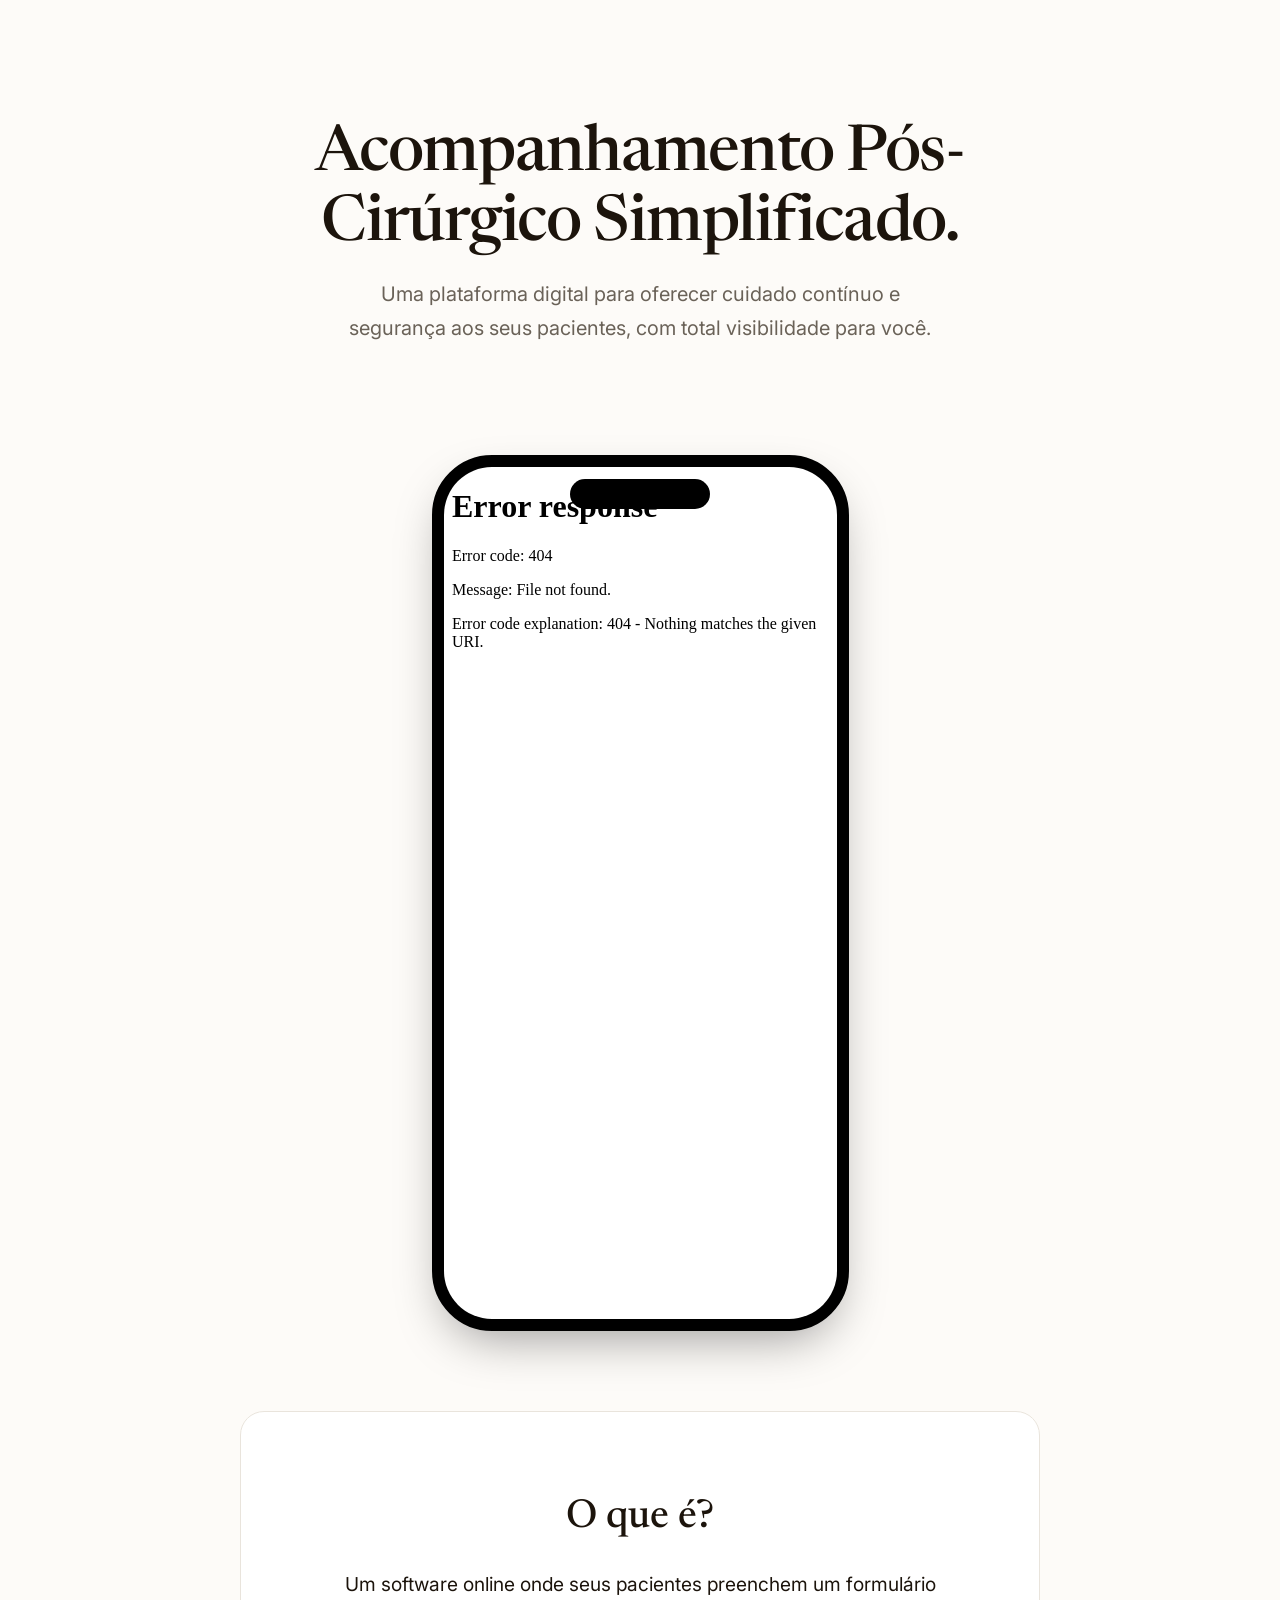
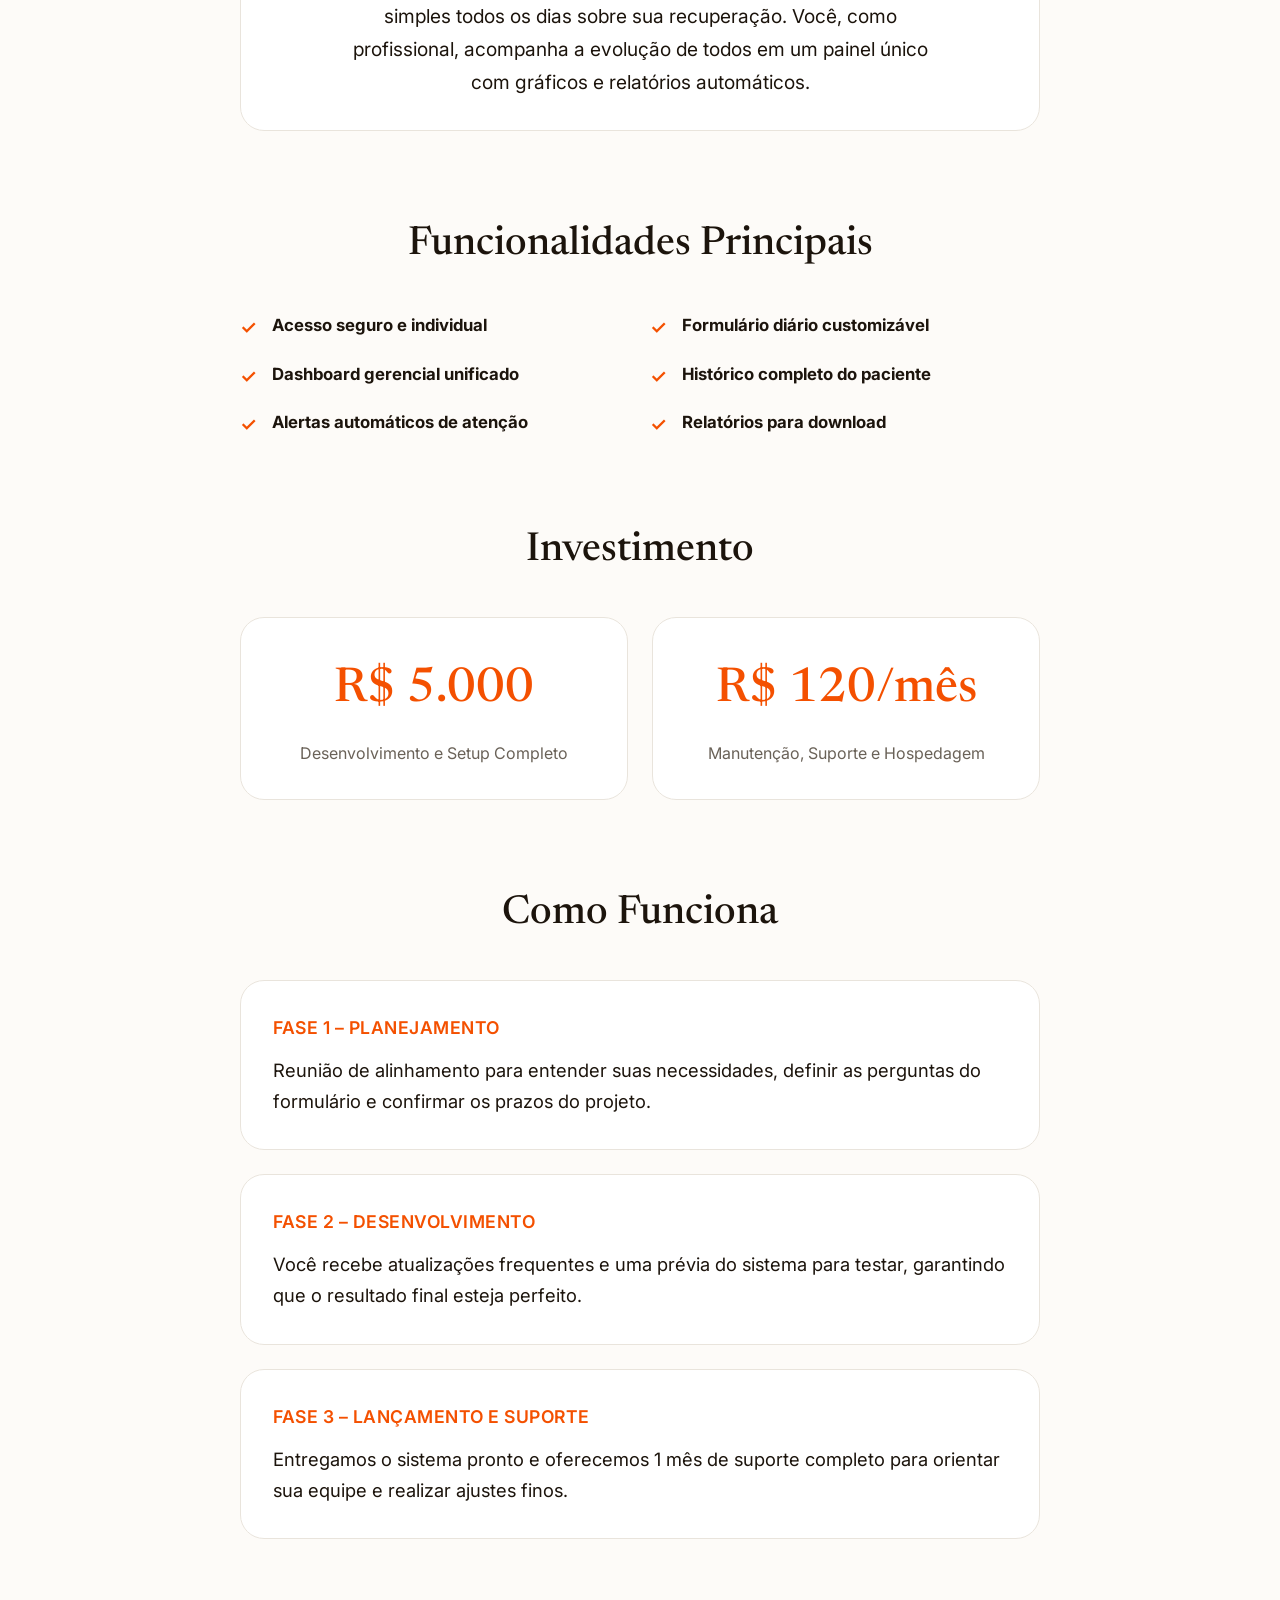
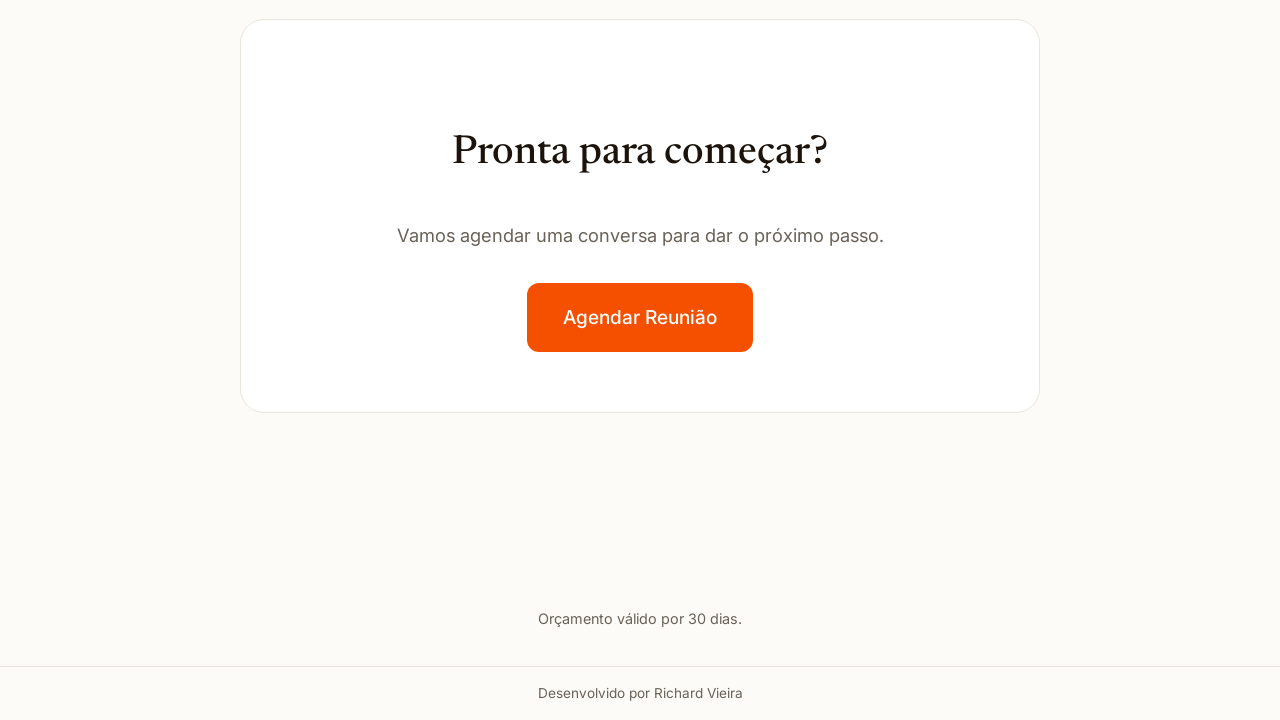
==== landing-page-proposta-v2.html @ 3c0e2406 "Add files via upload" ====
<!DOCTYPE html>
<html lang="pt-BR">
<head>
    <meta charset="UTF-8">
    <meta name="viewport" content="width=device-width, initial-scale=1.0">
    <title>Proposta de Projeto | Acompanhamento Pós-Cirúrgico</title>
    <link rel="preconnect" href="https://fonts.googleapis.com">
    <link rel="preconnect" href="https://fonts.gstatic.com" crossorigin>
    <link href="https://fonts.googleapis.com/css2?family=Newsreader:ital,opsz,wght@0,6..72,400;0,6..72,500;1,6..72,400&family=Inter:wght@400;500;600&display=swap" rel="stylesheet">
    <style>
        :root {
            --bg: oklch(99% 0.005 80);
            --surface: oklch(100% 0 0);
            --fg: oklch(20% 0.02 70);
            --muted: oklch(50% 0.018 70);
            --border: oklch(92% 0.012 80);
            --accent: oklch(65% 0.22 45);
            --accent-fg: oklch(100% 0 0);
            
            --font-display: 'Newsreader', Georgia, serif;
            --font-body: 'Inter', -apple-system, BlinkMacSystemFont, 'Segoe UI', Roboto, sans-serif;
        }

        @keyframes fade-in-up {
            from {
                opacity: 0;
                transform: translateY(20px);
            }
            to {
                opacity: 1;
                transform: translateY(0);
            }
        }

        body {
            background-color: var(--bg);
            color: var(--fg);
            font-family: var(--font-body);
            margin: 0;
            line-height: 1.7;
            font-size: 1.1rem;
            -webkit-font-smoothing: antialiased;
            -moz-osx-font-smoothing: grayscale;
        }

        .container {
            max-width: 800px;
            margin: 0 auto;
            padding: 40px 24px;
        }
        
        .animated-section {
            opacity: 0;
            animation: fade-in-up 0.8s ease-out forwards;
        }

        header {
            text-align: center;
            padding: 60px 0;
            margin-bottom: 50px;
        }

        header h1 {
            font-family: var(--font-display);
            font-size: clamp(2.5rem, 6vw, 4rem);
            font-weight: 500;
            line-height: 1.1;
            margin: 0 0 16px 0;
            letter-spacing: -0.02em;
        }

        header h2 {
            font-family: var(--font-body);
            font-size: 1.25rem;
            font-weight: 400;
            color: var(--muted);
            margin: 0 auto;
            max-width: 600px;
        }

        section {
            margin-bottom: 80px;
        }

        .section-title {
            font-family: var(--font-display);
            font-size: 2.5rem;
            font-weight: 500;
            margin-bottom: 32px;
            text-align: center;
        }
        
        .card {
            background: var(--surface);
            border: 1px solid var(--border);
            border-radius: 24px;
            padding: 32px;
            box-shadow: 0 4px 20px -15px oklch(from var(--fg) l a h / 20%);
        }

        ul.features {
            list-style: none;
            padding: 0;
            display: grid;
            grid-template-columns: repeat(auto-fit, minmax(280px, 1fr));
            gap: 20px;
        }

        ul.features li {
            position: relative;
            padding-left: 32px;
            font-size: 1.05rem;
        }

        ul.features li::before {
            content: '✓';
            position: absolute;
            left: 0;
            color: var(--accent);
            font-weight: 600;
            font-size: 1.2rem;
        }

        #demo {
            display: flex;
            justify-content: center;
        }

        .device-frame {
            position: relative;
            width: 393px;
            height: 852px;
            margin: 0 auto;
            border: 12px solid black;
            border-radius: 60px;
            background: #111;
            box-shadow: 0 20px 50px -15px rgba(0,0,0,0.4);
            transform: scale(0.9);
        }

        .device-frame .content {
            width: 100%;
            height: 100%;
            border-radius: 48px;
            overflow: hidden;
            background: white;
        }

        .device-frame iframe {
            width: 100%;
            height: 100%;
            border: none;
        }

        .device-frame .notch {
            position: absolute;
            top: 12px;
            left: 50%;
            transform: translateX(-50%);
            width: 140px;
            height: 30px;
            background: black;
            border-radius: 20px;
            z-index: 2;
        }
        
        .price-grid {
            display: grid;
            grid-template-columns: 1fr;
            gap: 24px;
        }

        .price-card {
            background: var(--surface);
            border: 1px solid var(--border);
            border-radius: 24px;
            padding: 32px;
            text-align: center;
            box-shadow: 0 4px 20px -15px oklch(from var(--fg) l a h / 20%);
        }

        .price-card .price {
            font-family: var(--font-display);
            font-size: 3rem;
            font-weight: 500;
            margin: 0 0 8px 0;
            color: var(--accent);
        }

        .price-card .description {
            color: var(--muted);
            margin: 0;
            font-size: 1rem;
        }
        
        .timeline .card:not(:last-child) {
            margin-bottom: 24px;
        }
        
        .timeline-item h4 {
            font-family: var(--font-body);
            font-size: 1.1rem;
            font-weight: 600;
            letter-spacing: 0.5px;
            text-transform: uppercase;
            color: var(--accent);
            margin: 0 0 12px 0;
        }
        .timeline-item p {
            margin: 0;
        }

        .cta-section {
            text-align: center;
            background: var(--surface);
            padding: 60px 24px;
            border-radius: 24px;
            border: 1px solid var(--border);
        }
        
        .cta-button {
            display: inline-block;
            padding: 18px 36px;
            background-color: var(--accent);
            color: var(--accent-fg);
            text-decoration: none;
            font-size: 1.2rem;
            font-weight: 500;
            border-radius: 12px;
            transition: transform 0.2s ease;
        }
        .cta-button:hover {
            transform: scale(1.05);
        }

        footer {
            text-align: center;
            padding: 40px 24px 20px;
            color: var(--muted);
            font-size: 0.9rem;
        }

        .bottom-bar {
            background-color: var(--bg);
            border-top: 1px solid var(--border);
            padding: 15px 24px;
            text-align: center;
        }

        .bottom-bar p {
            margin: 0;
            font-size: 0.85rem;
            color: var(--muted);
        }
        
        @media (min-width: 768px) {
            body { font-size: 1.15rem; }
            .container { padding: 60px; }
            .device-frame { transform: scale(1); }
            .price-grid { grid-template-columns: 1fr 1fr; }
        }
    </style>
</head>
<body>

    <div class="container">
        <header class="animated-section">
            <h1>Acompanhamento Pós-Cirúrgico Simplificado.</h1>
            <h2>Uma plataforma digital para oferecer cuidado contínuo e segurança aos seus pacientes, com total visibilidade para você.</h2>
        </header>

        <main>
            <section id="demo" class="animated-section" style="animation-delay: 0.2s;">
                 <div class="device-frame">
                    <div class="notch"></div>
                    <div class="content">
                        <iframe src="form.html" title="Demonstração do Formulário Interativo em um iPhone"></iframe>
                    </div>
                 </div>
            </section>
            
            <section id="o-que-e" class="animated-section" style="animation-delay: 0.4s;">
                <div class="card">
                    <h3 class="section-title" style="margin-bottom: 16px;">O que é?</h3>
                    <p style="text-align: center; max-width: 600px; margin: 0 auto; font-size: 1.2rem;">Um software online onde seus pacientes preenchem um formulário simples todos os dias sobre sua recuperação. Você, como profissional, acompanha a evolução de todos em um painel único com gráficos e relatórios automáticos.</p>
                </div>
            </section>

            <section id="funcionalidades" class="animated-section" style="animation-delay: 0.6s;">
                <h3 class="section-title">Funcionalidades Principais</h3>
                <ul class="features">
                    <li><strong>Acesso seguro e individual</strong></li>
                    <li><strong>Formulário diário customizável</strong></li>
                    <li><strong>Dashboard gerencial unificado</strong></li>
                    <li><strong>Histórico completo do paciente</strong></li>
                    <li><strong>Alertas automáticos de atenção</strong></li>
                    <li><strong>Relatórios para download</strong></li>
                </ul>
            </section>

            <section id="investimento" class="animated-section" style="animation-delay: 0.8s;">
                <h3 class="section-title">Investimento</h3>
                <div class="price-grid">
                    <div class="price-card">
                        <p class="price">R$ 5.000</p>
                        <p class="description">Desenvolvimento e Setup Completo</p>
                    </div>
                    <div class="price-card">
                        <p class="price">R$ 120/mês</p>
                        <p class="description">Manutenção, Suporte e Hospedagem</p>
                    </div>
                </div>
            </section>

            <section id="como-funciona" class="animated-section" style="animation-delay: 1s;">
                <h3 class="section-title">Como Funciona</h3>
                <div class="timeline">
                    <div class="card timeline-item">
                        <h4>FASE 1 – PLANEJAMENTO</h4>
                        <p>Reunião de alinhamento para entender suas necessidades, definir as perguntas do formulário e confirmar os prazos do projeto.</p>
                    </div>
                    <div class="card timeline-item">
                        <h4>FASE 2 – DESENVOLVIMENTO</h4>
                        <p>Você recebe atualizações frequentes e uma prévia do sistema para testar, garantindo que o resultado final esteja perfeito.</p>
                    </div>
                    <div class="card timeline-item">
                        <h4>FASE 3 – LANÇAMENTO E SUPORTE</h4>
                        <p>Entregamos o sistema pronto e oferecemos 1 mês de suporte completo para orientar sua equipe e realizar ajustes finos.</p>
                    </div>
                </div>
            </section>

            <section id="proximos-passos" class="cta-section animated-section" style="animation-delay: 1.2s;">
                <h3 class="section-title" style="color: var(--fg);">Pronta para começar?</h3>
                <p style="margin-bottom: 32px; color: var(--muted);">Vamos agendar uma conversa para dar o próximo passo.</p>
                <a href="#" class="cta-button">Agendar Reunião</a>
            </section>
        </main>
        
    </div>
    
    <footer>
        <p>Orçamento válido por 30 dias.</p>
    </footer>

    <div class="bottom-bar">
        <p>Desenvolvido por Richard Vieira</p>
    </div>

    <script>
        document.addEventListener("DOMContentLoaded", function() {.
            const observer = new IntersectionObserver((entries) => {
                entries.forEach(entry => {
                    if (entry.isIntersecting) {
                        entry.target.style.opacity = "1";
                        entry.target.style.transform = "translateY(0)";
                        observer.unobserve(entry.target);
                    }
                });
            }, { threshold: 0.1 });

            document.querySelectorAll('.animated-section').forEach(section => {
                section.style.opacity = '0';
                section.style.transform = 'translateY(20px)';
                section.style.transition = 'opacity 0.8s ease-out, transform 0.8s ease-out';
                observer.observe(section);
            });
        });
    </script>
</body>
</html>
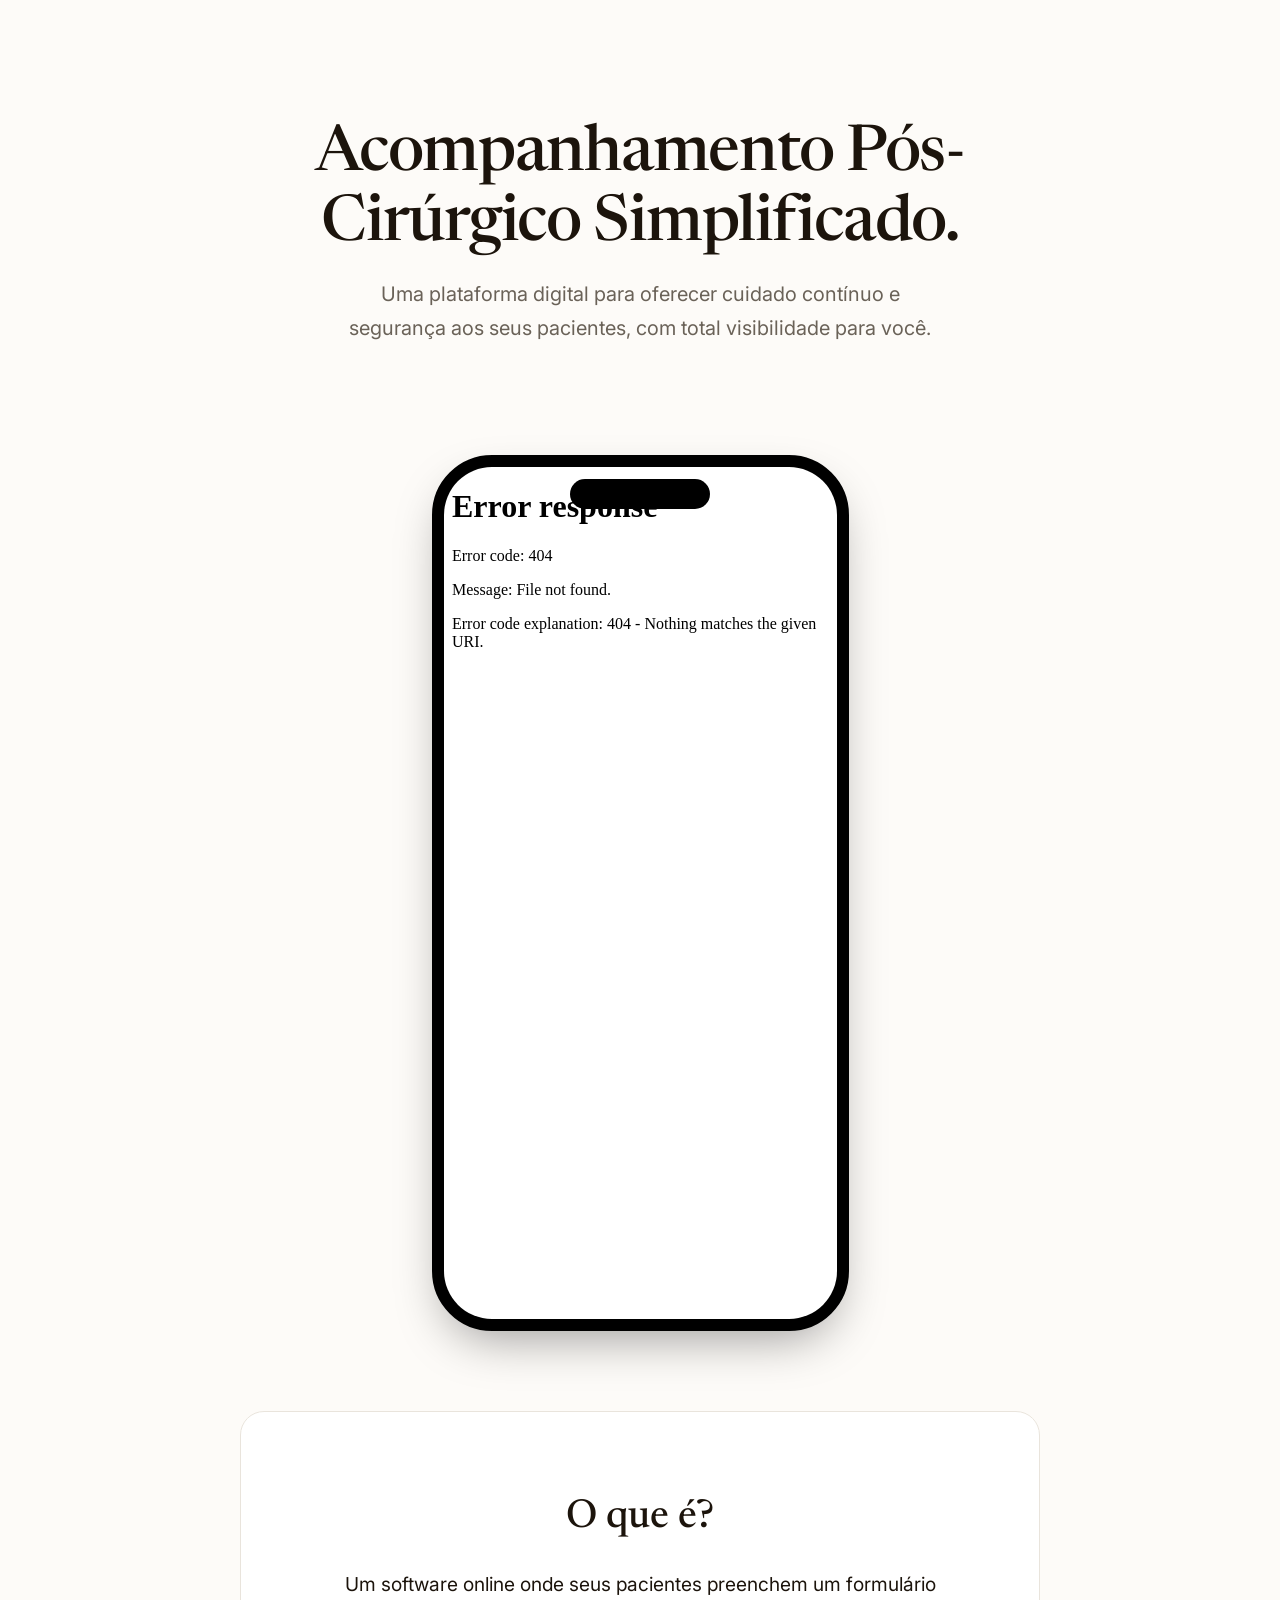
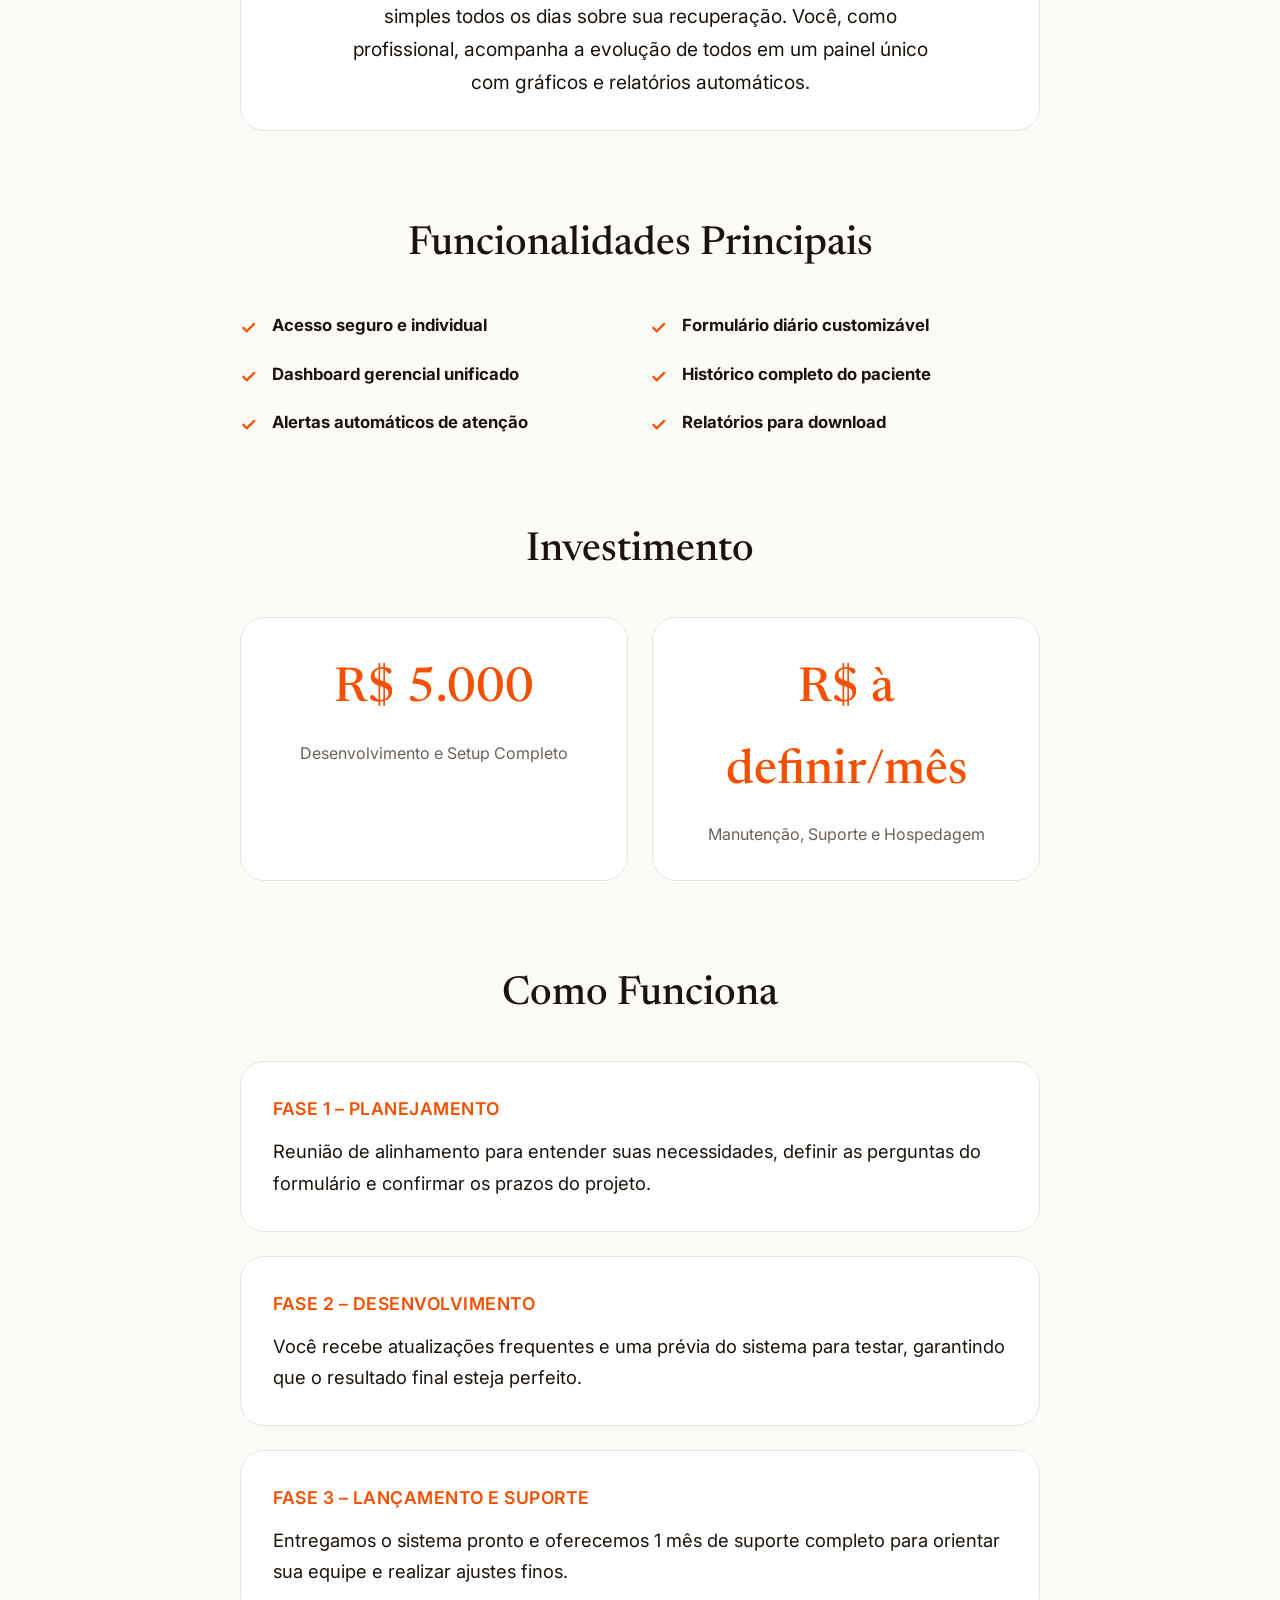
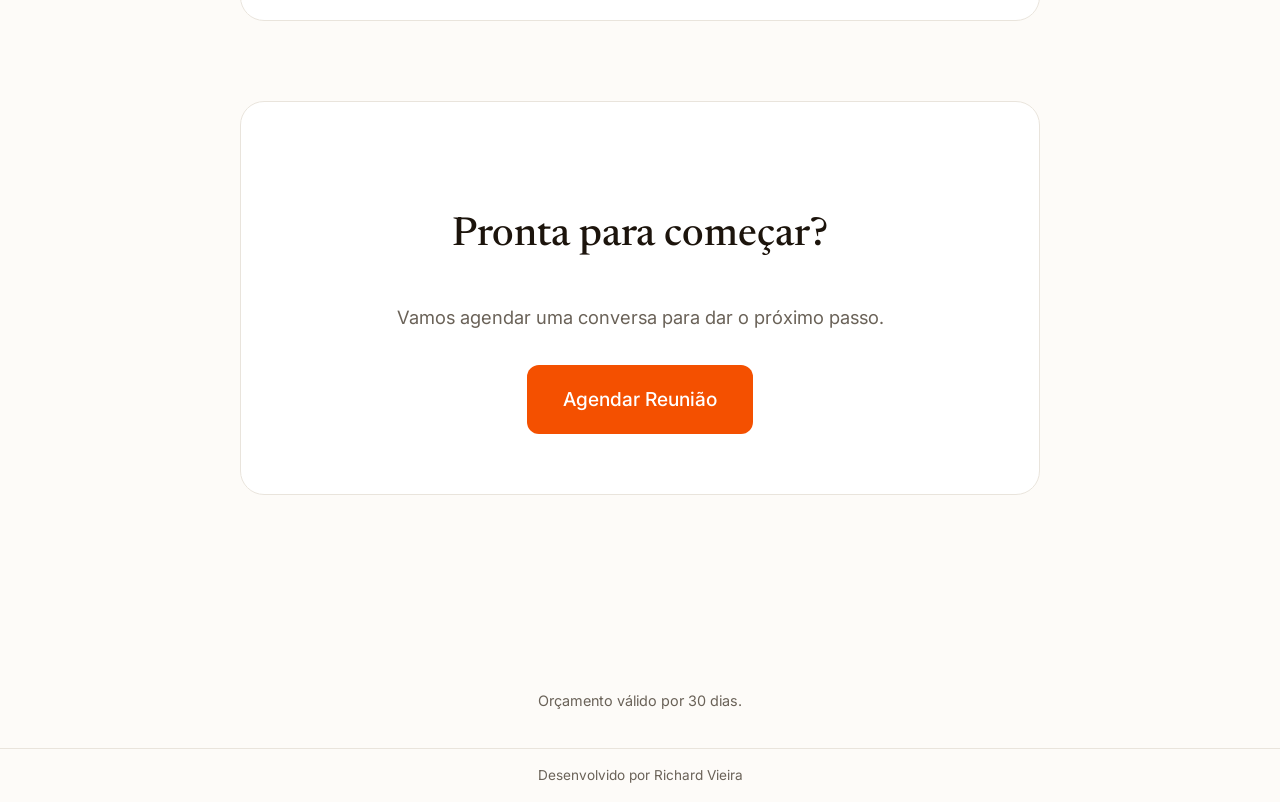
==== commit 84ac2582: "Update landing-page-proposta-v2.html" ====
--- a/landing-page-proposta-v2.html
+++ b/landing-page-proposta-v2.html
@@ -307,7 +307,7 @@
                         <p class="description">Desenvolvimento e Setup Completo</p>
                     </div>
                     <div class="price-card">
-                        <p class="price">R$ 120/mês</p>
+                        <p class="price">R$ à definir/mês</p>
                         <p class="description">Manutenção, Suporte e Hospedagem</p>
                     </div>
                 </div>
